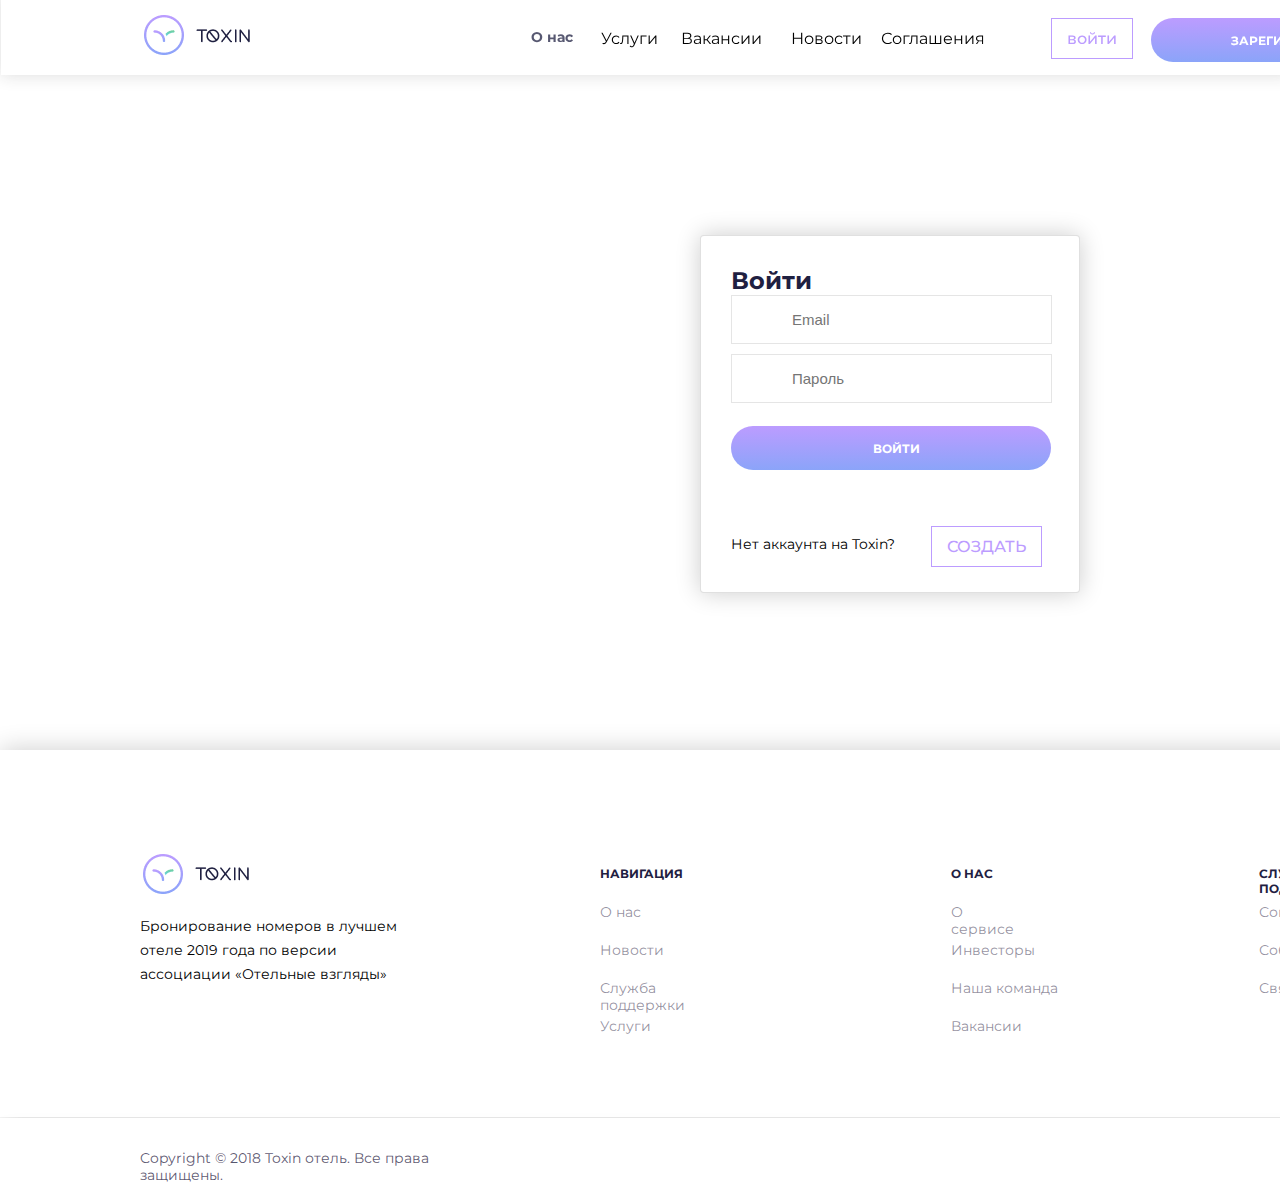
==== enter.html @ 12c3aa70 "add new html and css" ====
<!DOCTYPE html>
<html lang="en">
<head>
    <meta charset="UTF-8">
    <link rel="stylesheet" href="enter.css">
    <meta http-equiv="X-UA-Compatible" content="IE=edge">
    <meta name="viewport" content="width=device-width, initial-scale=1.0">
    <link href="https://fonts.googleapis.com/css2?family=Montserrat:ital,wght@0,200;0,400;0,600;1,200&display=swap" rel="stylesheet">
    <link href="https://cdn.materialdesignicons.com/3.8.95/css/materialdesignicons.min.css" rel="stylesheet">
    <title>Document</title>
</head>
<body>
    <header>
        <div class="container">
            <div class="header-body">
                <div class="logo">
                    <a href="index.html">
                        <img src="Screenshot_3.png">
                    </a>
                </div>
                <div class="logo4">
                    <a href="index.html">
                        <img src="Screenshot_6.png">
                    </a>
                </div>
                <div class="text">О нас</div>
                <div class="text1">Услуги</div>
                <div class="text2">Вакансии</div>
                <div class="text3">Новости</div>
                <div class="text4">Соглашения</div>
                <div><p><a href="#" class="login-button10">войти</a></p></div>
                <div class="block_for_button10">
                    <div><p><a href="reg.html" class="link-button10">зарегистрироваться</a></p>
                </div>  
            </div>
    </header>

    <div class="Group4">
        <div class="Text5">Войти
            <div>
                <input type="email" class="input__txt" name="email" placeholder="Email">
                    <input type="password" class="input__txt" name="password" placeholder="Пароль">
            </div>
        </div>
        <div class="block_for_button4">
            <div><p><a href="#" class="link-button3">ВОЙТИ</a></p></div>
            
            <div><p><a href="#" class="login-button2">СОЗДАТЬ</a></p></div>
            <p class="Text8">Нет аккаунта на Toxin?</p>
        </div>
    </div>

    <footer>
        <div class="footer_block">
            <div class="f_logo">
                <img src="Screenshot_10.png">
                <p class="f-p">Бронирование номеров в лучшем отеле 2019 года по версии ассоциации «Отельные взгляды»</p>
            </div>
                <p class="f-p1">навигация</p>
                <p class="f-p2">О нас</p>
                <p class="f-p3">Новости</p>
                <p class="f-p4">Служба поддержки</p>    
                <p class="f-p5">Услуги</p>
                <p class="f-p6">о нас</p>
                <p class="f-p7">О сервисе</p>
                <p class="f-p8">Наша команда</p>
                <p class="f-p9">Вакансии</p>
                <p class="f-p10">Инвесторы</p>
                <p class="f-p11">служба поддержки</p>
                <p class="f-p12">Соглашения</p>
                <p class="f-p13">Собщества</p>
                <p class="f-p14">Связь с нами</p>
                <p class="f-p15">подписка</p>
                <p class="f-p16">Получайте специальные предложения и новости сервиса</p>
                <div class="f_eml">
                    <input type="email" class="input__txt" name="email" placeholder="Email">
                </div>
        </div>
        <div class="undr_footer">
            <div class="undr_p">
                <p>Copyright © 2018 Toxin отель. Все права защищены.</p>
            </div>
            <div class="sbsin1">
                <a href="#" class="tw1">
                    <img src="Screenshot_7.png">
                </a>
                <a href="#" class="fcb1">
                    <img src="Screenshot_8.png">
                </a>
                <a href="#" class="inst1">
                    <img src="Screenshot_9.png">
                </a>
            </div>
        </div> 
    </footer>
</body>
</html>
---- enter.css ----
.container{
    height: 72px;
	position: fixed;
	top: 0px;
	background-color: #FFFFFF;
	z-index: 2;
	box-shadow: 0px 0px 16px 0px rgba(38, 38, 38, .16);
}
header .container{
	padding: 5px;
	margin: -7px;
	width: 100%;
}
.header__body{
	max-width: 960px;
	margin: 0 auto;
	display: flex;
	justify-content: space-between;
	align-items: center;
	height: 72px;
	
}
.logo{
    position: absolute;
width: 40px;
height: 40px;
left: 140px;
top: 20px;
}
.logo4{
	position: absolute;
	width: 40px;
	height: 40px;
	left: 192px;
	top: 29px;	
}
.text{
    position: absolute;
width: 43px;
height: 18px;
left: 530px;
top: 36px;

font-family: 'Montserrat';
font-style: normal;
font-weight: 700;
font-size: 14px;
line-height: 17px;

color: rgba(31, 32, 65, 0.75);

}
.text1{
	position: absolute;
width: 43px;
height: 18px;
left: 600px;
top: 36px;

font-family: 'Montserrat';
}
.text2{
	position: absolute;
width: 43px;
height: 18px;
left: 680px;
top: 36px;

font-family: 'Montserrat';
}
.text3{
	position: absolute;
	width: 43px;
	height: 18px;
	left: 790px;
	top: 36px;

	font-family: 'Montserrat';
}
.text4{
	position: absolute;
	width: 43px;
	height: 18px;
	left: 880px;
	top: 36px;

	font-family: 'Montserrat';
}
.block_for_button10{
    position: absolute;
width: 320px;
height: 44px;
left: 1150px;
top: 25px;

/* Primary Gradient */

background: linear-gradient(180deg, #BC9CFF 0%, #8BA4F9 100%);
border-radius: 22px;
}
.link-button10{  
    position: absolute;
    width: 320px;
    height: 28px;
    left: 0px;
    top: 15px;
    
    font-family: 'Montserrat';
    font-style: normal;
    font-weight: 700;
    font-size: 12px;
    line-height: 15px;
    /* identical to box height */
    
    text-align: center;
    text-transform: uppercase;
    text-decoration: none;
    
    color: #ffffff;
    
}
.login-button10{
    position: absolute; top: 25px; left: 1050px; display: inline-block; padding: 10px 15px; font-weight: 500;
    font-family: 'Montserrat'; text-decoration: none; 
    border: 1px solid #BC9CFF; color: #BC9CFF;
}

/*---------------------------------MAIN------------------------------------------*/

.input__txt{
    width: 100; margin-bottom: 10px; padding: 15px 60px; border: 1px solid #e5e5e5;
    font-size: 15px; color: #413d4b; outline: none;
}
.block_for_button4{
    position: absolute;
width: 320px;
height: 44px;
left: 30px;
top: 190px;

/* Primary Gradient */

background: linear-gradient(180deg, #BC9CFF 0%, #8BA4F9 100%);
border-radius: 22px;
}
.login-button2{
    position: absolute; top: 100px; left: 200px; display: inline-block; padding: 10px 15px; font-weight: 500;
    font-family: 'Montserrat'; text-decoration: none; border: 1px solid #BC9CFF; color: #BC9CFF;
}
.Text8{
    position: absolute;
width: 164px;
height: 18px;
left: 0px;
top: 95px;

font-family: 'Montserrat';
font-style: normal;
font-weight: 400;
font-size: 14px;
line-height: 18px;
/* identical to box height, or 129% */

display: flex;
align-items: center;

color: #000000;

}
.link-button3{
    position: absolute;
    width: 330px;
    height: 28px;
    left: 0px;
    top: 15px;
    
    font-family: 'Montserrat';
    font-style: normal;
    font-weight: 700;
    font-size: 12px;
    line-height: 15px;
    /* identical to box height */
    
    text-align: center;
    text-transform: uppercase;
    text-decoration: none;
    
    color: #ffffff;

}
.Group4{
    position: absolute;
    width: 380px;
    height: 358px;
    left: 700px;
    top: 235px;
    
    background: #FFFFFF;
    border: 1px solid rgba(0, 0, 0, 0.12);
    box-sizing: border-box;
    box-shadow: 0px 0px 25px rgba(0, 0, 0, 0.2);
    border-radius: 4px;
}
.Text5{
    position: absolute;
width: 320px;
height: 30px;
left: 30px;
top: 30px;

font-family: Montserrat;
font-style: normal;
font-weight: bold;
font-size: 24px;
line-height: 29px;
/* identical to box height */


/* Dark 100% */

color: #1F2041;
}

/*---------------------------------FOOTER------------------------------------------*/

footer{
	background-color: #ffffff;
	
background: #FFFFFF;
box-shadow: 0px 10px 20px rgba(31, 32, 65, 0.05);

 }
 .footer_block{
	position: absolute;
width: 1903px;
height: 367px;
left: 0px;
top: 750px;

background: #FFFFFF;


box-shadow: 0px 0px 25px rgba(0, 0, 0, 0.2);

 }
 .f_logo{
	position: absolute;
	width: 40px;
	height: 40px;
	left: 140px;
	top: 100px;
 }
 .f-p{
	position: absolute;
width: 260px;
height: 72px;
left: px;
top: px;

font-family: 'Montserrat';
font-style: normal;
font-weight: 400;
font-size: 14px;
line-height: 24px;
 }
 .f-p1{
	position: absolute;
	width: 83px;
	height: 15px;
	left: 600px;
	top: 104px;
	
	font-family: 'Montserrat';
	font-style: normal;
	font-weight: 700;
	font-size: 12px;
	line-height: 15px;
	/* identical to box height */
	
	text-transform: uppercase;
	
	/* Dark 100% */
	
	color: #1F2041;
	
 }
 .f-p2{
	position: absolute;
	width: 42px;
	height: 18px;
	left: 600px;
	top: 140px;
	
	font-family: 'Montserrat';
	font-style: normal;
	font-weight: 400;
	font-size: 14px;
	line-height: 17px;
	
	/* Dark 50% */
	
	color: rgba(31, 32, 65, 0.5);
	
 }
 .f-p3{
	position: absolute;
	width: 62px;
	height: 18px;
	left: 600px;
	top: 178px;
	
	font-family: 'Montserrat';
	font-style: normal;
	font-weight: 400;
	font-size: 14px;
	line-height: 17px;
	
	/* Dark 50% */
	
	color: rgba(31, 32, 65, 0.5);
 }
 .f-p4{
	position: absolute;
	width: 143px;
	height: 18px;
	left: 600px;
	top: 216px;
	
	font-family: 'Montserrat';
	font-style: normal;
	font-weight: 400;
	font-size: 14px;
	line-height: 17px;
	
	/* Dark 50% */
	
	color: rgba(31, 32, 65, 0.5);
	
 }
 .f-p5{
	position: absolute;
	width: 50px;
	height: 18px;
	left: 600px;
	top: 254px;
	
	font-family: 'Montserrat';
	font-style: normal;
	font-weight: 400;
	font-size: 14px;
	line-height: 17px;
	
	/* Dark 50% */
	
	color: rgba(31, 32, 65, 0.5);
	
 }
 .f-p6{
	position: absolute;
	width: 42px;
	height: 15px;
	left: 951px;
	top: 104px;
	
	font-family: 'Montserrat';
	font-style: normal;
	font-weight: 700;
	font-size: 12px;
	line-height: 15px;
	/* identical to box height */
	
	text-transform: uppercase;
	
	/* Dark 100% */
	
	color: #1F2041;
	
 }
 .f-p7{
	position: absolute;
	width: 77px;
	height: 18px;
	left: 951px;
	top: 140px;
	
	font-family: 'Montserrat';
	font-style: normal;
	font-weight: 400;
	font-size: 14px;
	line-height: 17px;
	
	/* Dark 50% */
	
	color: rgba(31, 32, 65, 0.5);
	
 }
 .f-p8{
	position: absolute;
width: 108px;
height: 18px;
left: 951px;
top: 216px;

font-family: 'Montserrat';
font-style: normal;
font-weight: 400;
font-size: 14px;
line-height: 17px;

/* Dark 50% */

color: rgba(31, 32, 65, 0.5);

 }
 .f-p9{
	position: absolute;
	width: 77px;
	height: 18px;
	left: 951px;
	top: 254px;
	
	font-family: 'Montserrat';
	font-style: normal;
	font-weight: 400;
	font-size: 14px;
	line-height: 17px;
	
	/* Dark 50% */
	
	color: rgba(31, 32, 65, 0.5);
	
 }
 .f-p10{
	position: absolute;
	width: 77px;
	height: 18px;
	left: 951px;
	top: 178px;
	
	font-family: 'Montserrat';
	font-style: normal;
	font-weight: 400;
	font-size: 14px;
	line-height: 17px;
	
	/* Dark 50% */
	
	color: rgba(31, 32, 65, 0.5);
	
 }
 .f-p11{
	position: absolute;
	width: 149px;
	height: 15px;
	left: 1259px;
	top: 104px;
	
	font-family: 'Montserrat';
	font-style: normal;
	font-weight: 700;
	font-size: 12px;
	line-height: 15px;
	/* identical to box height */
	
	text-transform: uppercase;
	
	/* Dark 100% */
	
	color: #1F2041;
	
 }
 .f-p12{
	position: absolute;
	width: 92px;
	height: 18px;
	left: 1259px;
	top: 140px;
	
	font-family: 'Montserrat';
	font-style: normal;
	font-weight: 400;
	font-size: 14px;
	line-height: 17px;
	
	/* Dark 50% */
	
	color: rgba(31, 32, 65, 0.5);
	
 }
 .f-p13{
	position: absolute;
	width: 90px;
	height: 18px;
	left: 1259px;
	top: 178px;
	
	font-family: 'Montserrat';
	font-style: normal;
	font-weight: 400;
	font-size: 14px;
	line-height: 17px;
	
	/* Dark 50% */
	
	color: rgba(31, 32, 65, 0.5);
	
 }
 .f-p14{
	position: absolute;
	width: 96px;
	height: 18px;
	left: 1259px;
	top: 216px;
	
	font-family: 'Montserrat';
	font-style: normal;
	font-weight: 400;
	font-size: 14px;
	line-height: 17px;
	
	/* Dark 50% */
	
	color: rgba(31, 32, 65, 0.5);
	
 }
 .f-p15{
	position: absolute;
	width: 76px;
	height: 15px;
	left: 1579px;
	top: 104px;
	
	font-family: 'Montserrat';
	font-style: normal;
	font-weight: 700;
	font-size: 12px;
	line-height: 15px;
	/* identical to box height */
	
	text-transform: uppercase;
	
	/* Dark 100% */
	
	color: #1F2041;
	
 }
 .f-p16{
	position: absolute;
	width: 260px;
	height: 48px;
	left: 1579px;
	top: 140px;
	
	font-family: 'Montserrat';
	font-style: normal;
	font-weight: 400;
	font-size: 14px;
	line-height: 24px;
	/* or 171% */
	
	
	/* Dark 75% */
	
	color: rgba(31, 32, 65, 0.75);
	
 }
 .input__txt{
    width: 100; margin-bottom: 10px; padding: 15px 60px; border: 1px solid #e5e5e5;
    font-size: 15px; color: #413d4b; outline: none;
}
.f_eml{
	position: absolute;
	top: 208px;
	left: 1579px;
}
.undr_footer{
	position: absolute;
width: 1903px;
height: 70px;
left: 0px;
top: 1118px;

background: #FFFFFF;
box-shadow: 0px 10px 20px rgba(31, 32, 65, 0.05);
}
.undr_p{
	position: absolute;
width: 372px;
height: 18px;
left: 140px;
top: 18px;

font-family: 'Montserrat';
font-style: normal;
font-weight: 400;
font-size: 14px;
line-height: 17px;

/* Dark 75% */

color: rgba(31, 32, 65, 0.75);
}
.sbsin1{
	position: absolute;
	width: px;
	height: px;
}
.tw1{
	position: absolute;
	width: 24px;
	height: 24px;
	left: 1675px;
	top: 20px;
}
.fcb1{
	position: absolute;
	width: 24px;
	height: 24px;
	left: 1719px;
	top: 23px;
}
.inst1{
	position: absolute;
	width: 24px;
	height: 24px;
	left: 1763px;
	top: 23px;
}
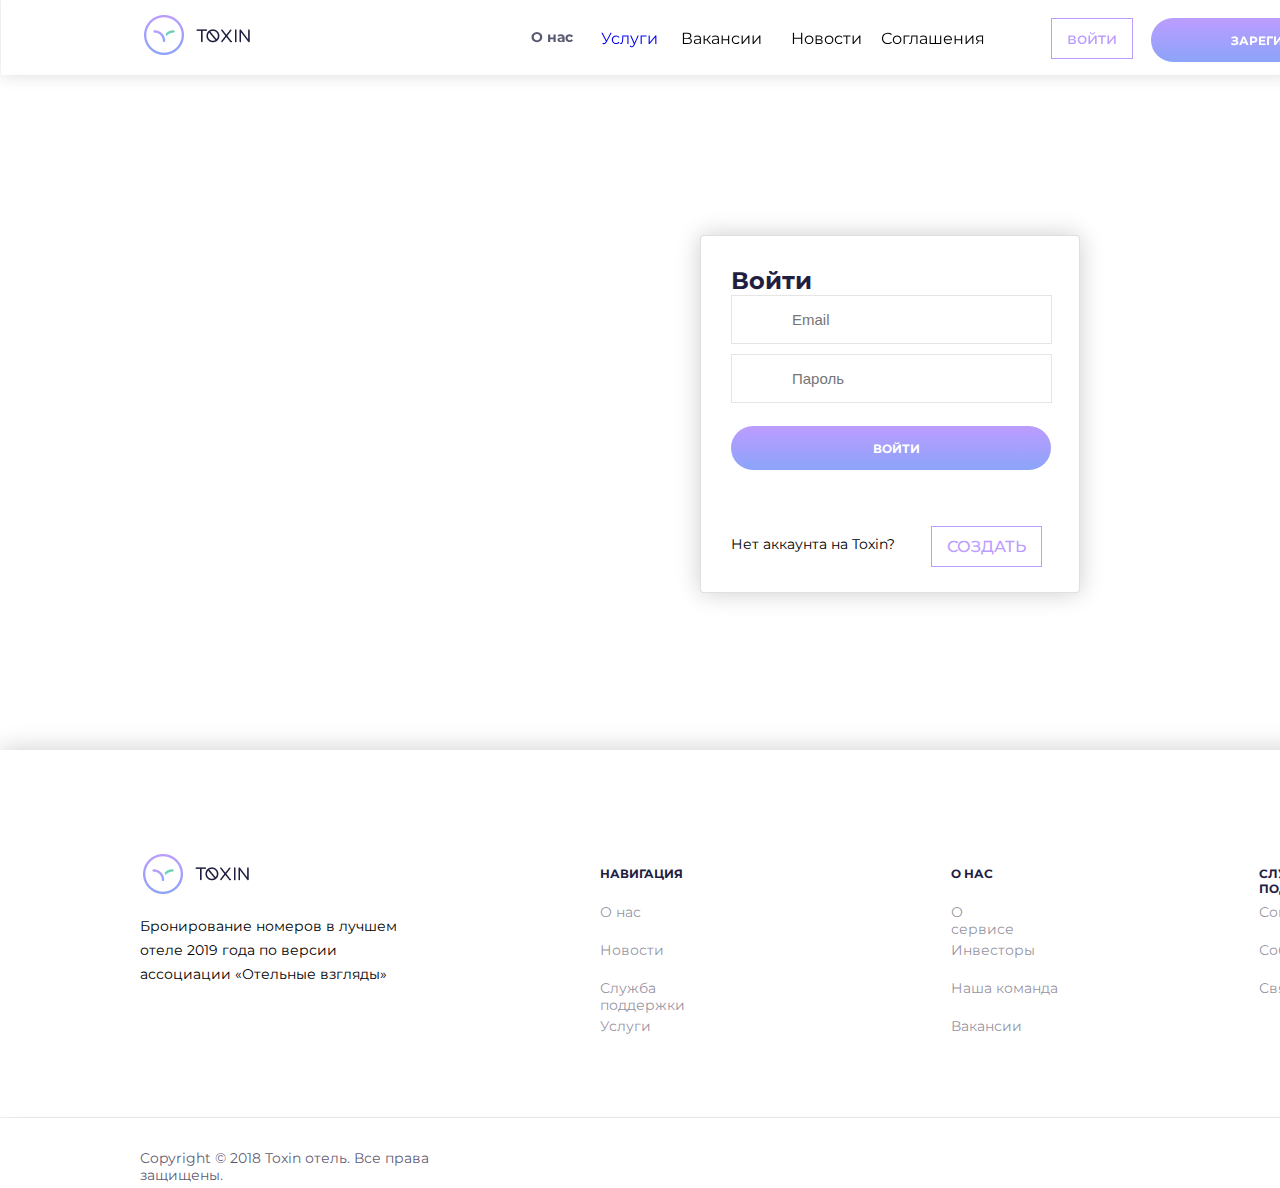
==== commit b6d1470f: "add new way" ====
--- a/enter.html
+++ b/enter.html
@@ -14,17 +14,17 @@
         <div class="container">
             <div class="header-body">
                 <div class="logo">
-                    <a href="index.html">
+                    <a href="main.html">
                         <img src="Screenshot_3.png">
                     </a>
                 </div>
                 <div class="logo4">
-                    <a href="index.html">
+                    <a href="main.html">
                         <img src="Screenshot_6.png">
                     </a>
                 </div>
                 <div class="text">О нас</div>
-                <div class="text1">Услуги</div>
+                <a href="landing.html"><div class="text1">Услуги</div></a>
                 <div class="text2">Вакансии</div>
                 <div class="text3">Новости</div>
                 <div class="text4">Соглашения</div>
